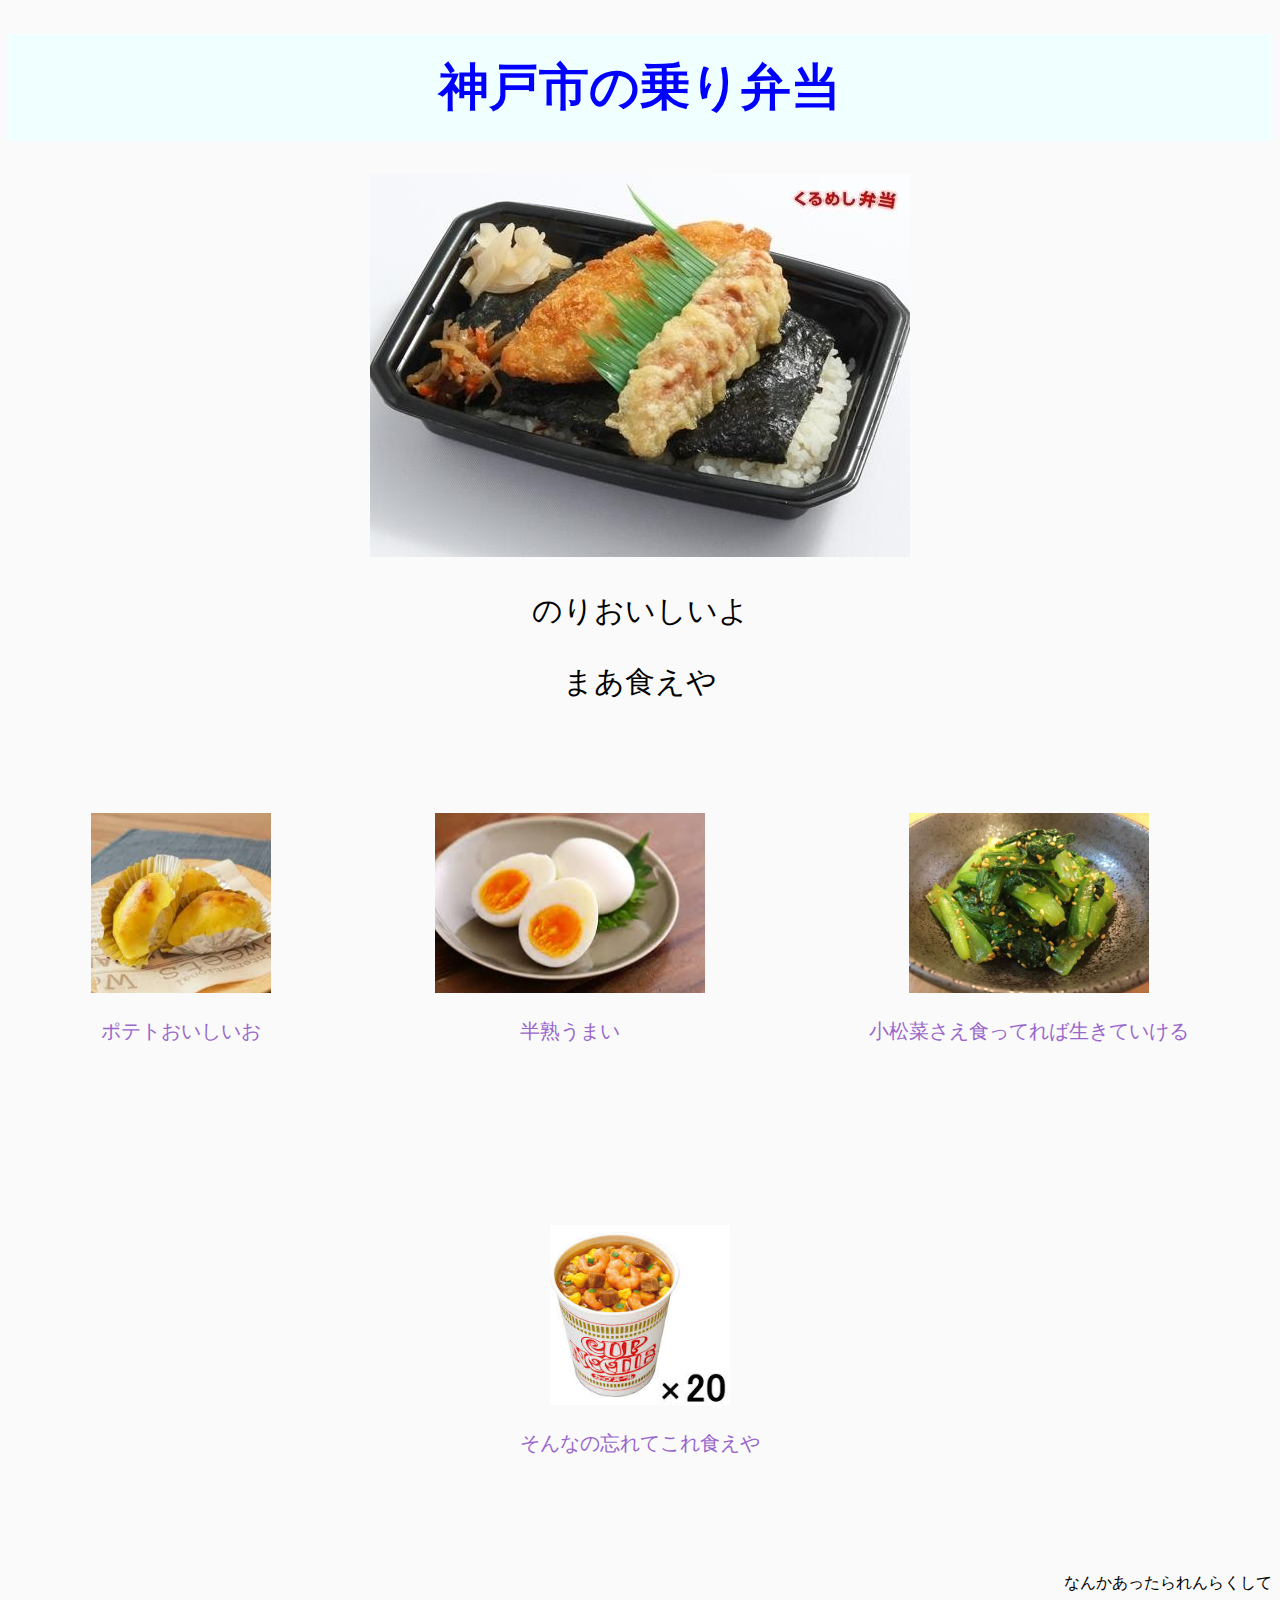
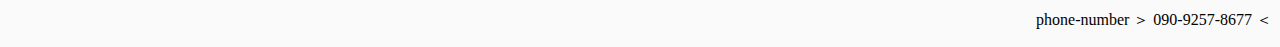
==== kobegaku.html @ c694da96 "first push" ====
<!DOCTYPE html>
<html>
    <head>
        <link href="kobe.css" rel = "stylesheet" type = "text/css">
        <title>３班</title>
        <meta http-equiv = "content-type"charset="utf-8">
    </head>

    <body>
        <header>
            <h1>神戸市の乗り弁当</h1>
        </header>
        <img src = "ノリ弁当.jpg" class = "noriben" alt = "画像を表示できません">
        <p class = "explanation">のりおいしいよ</p>
        <p class ="explanation">まあ食えや</p>

        <div class = "meal">
            <img src = "poteto.jpg" class = "photo" alt = "画像を表示できません">
            <p>ポテトおいしいお</p>
        </div>

        <div class = "meal">
            <img src = "egg.jpg" class = "photo" alt = "画像を表示できません">
            <p>半熟うまい</p>
        </div>

        <div class = "meal">
            <img src = "komatuna.jpg" class = "photo" alt = "画像を表示できません">
            <p>小松菜さえ食ってれば生きていける</p>
        </div>

        <div class = "meal">
            <img src = "nudle.jpg" class = "photo" alt = "画像を表示できません">
            <p>そんなの忘れてこれ食えや</p>
        </div>

        <footer>
            <p class = "contact">なんかあったられんらくして</p>
            <p class = "contact">phone-number ＞ 090-9257-8677 ＜ </p>
        </footer>

    </body>
</html>
---- kobe.css ----
h1{
    font-size:50px;
    color:blue;
    text-align:center;
    background-color:#f0ffff;
    padding:20px;
}

body{
    background-color:#fafafa;
    text-align:center;
}

.explanation{
    font-size:30px;
}

.meal{
    display:inline-block;
    padding:80px;
    font-size:20px;
    color:#9966CC;
}

.photo{
    height:180px;
    weight:200px;
}

.contact{
    text-align:right;
}
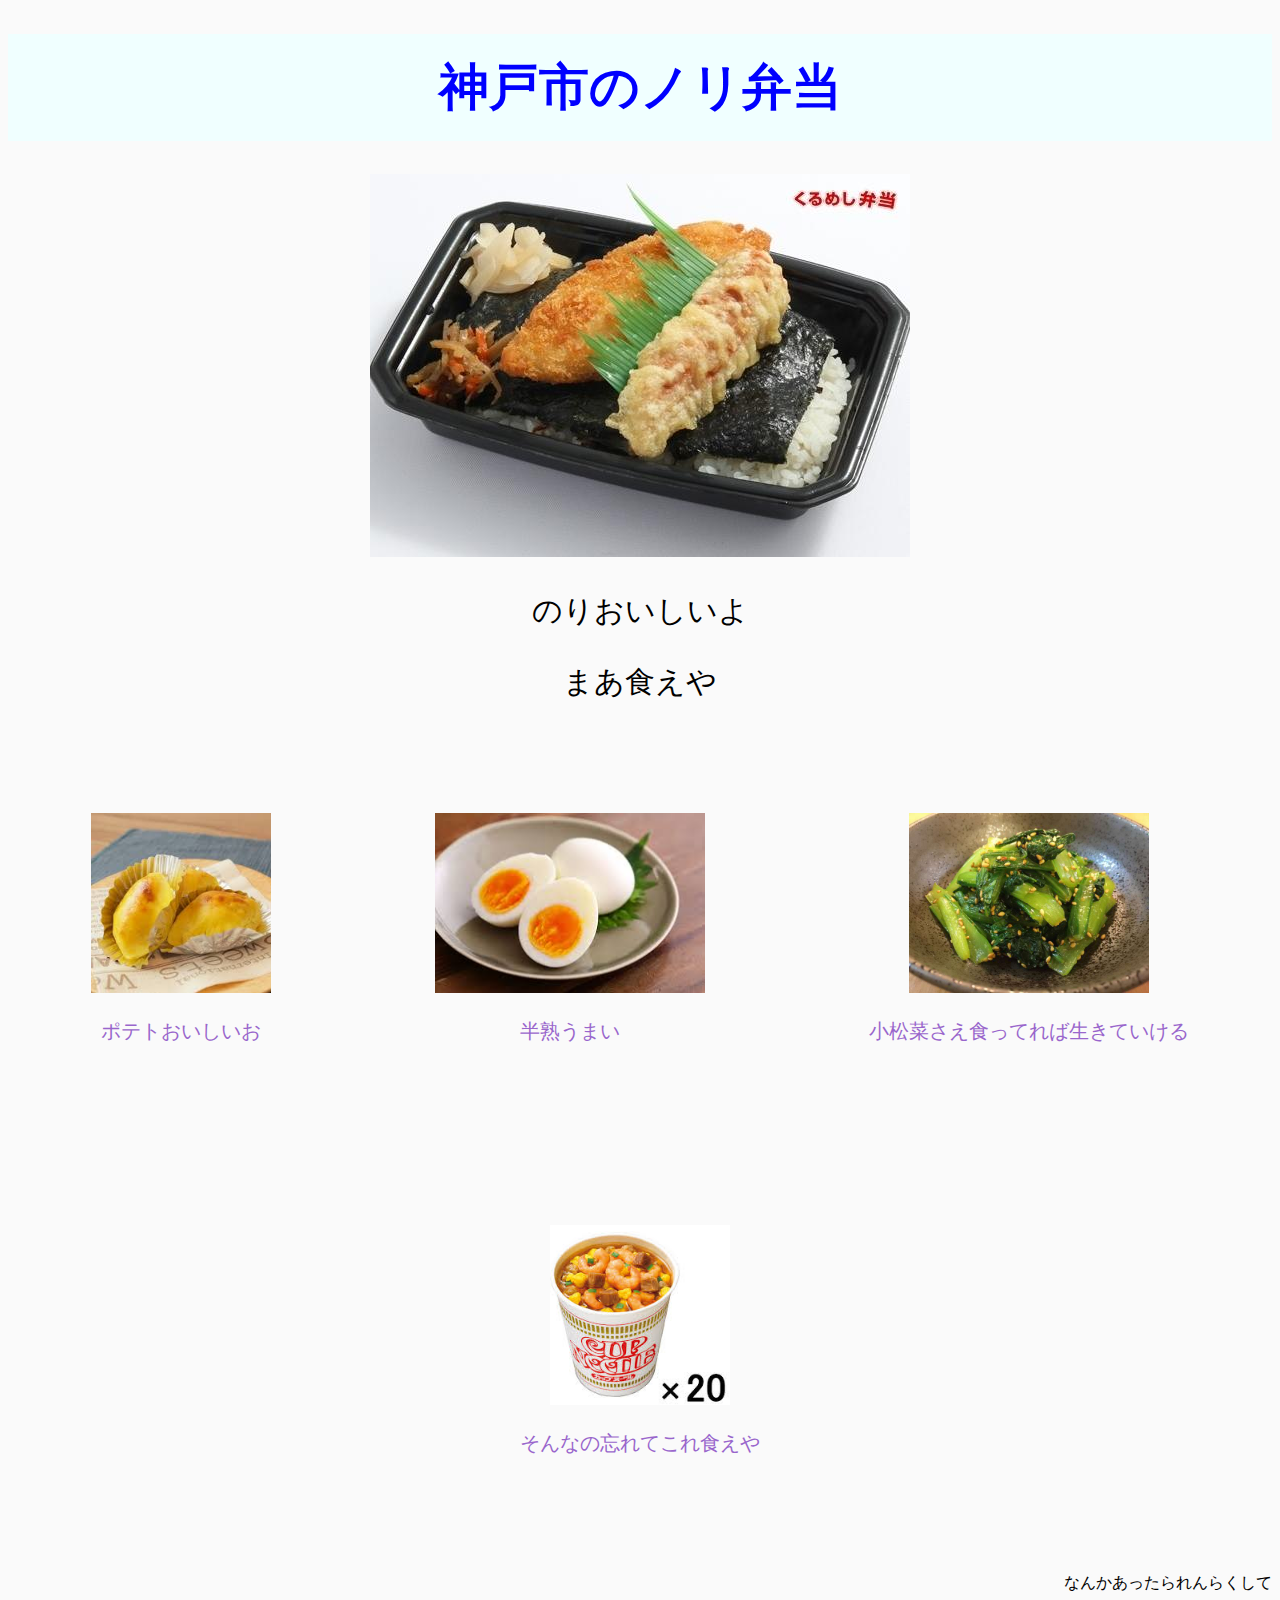
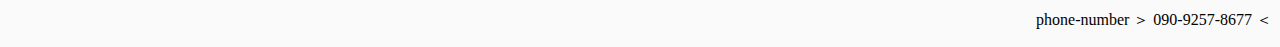
==== commit f1f16e77: "ごじってたorz" ====
--- a/kobegaku.html
+++ b/kobegaku.html
@@ -8,7 +8,7 @@
 
     <body>
         <header>
-            <h1>神戸市の乗り弁当</h1>
+            <h1>神戸市のノリ弁当</h1>
         </header>
         <img src = "ノリ弁当.jpg" class = "noriben" alt = "画像を表示できません">
         <p class = "explanation">のりおいしいよ</p>
